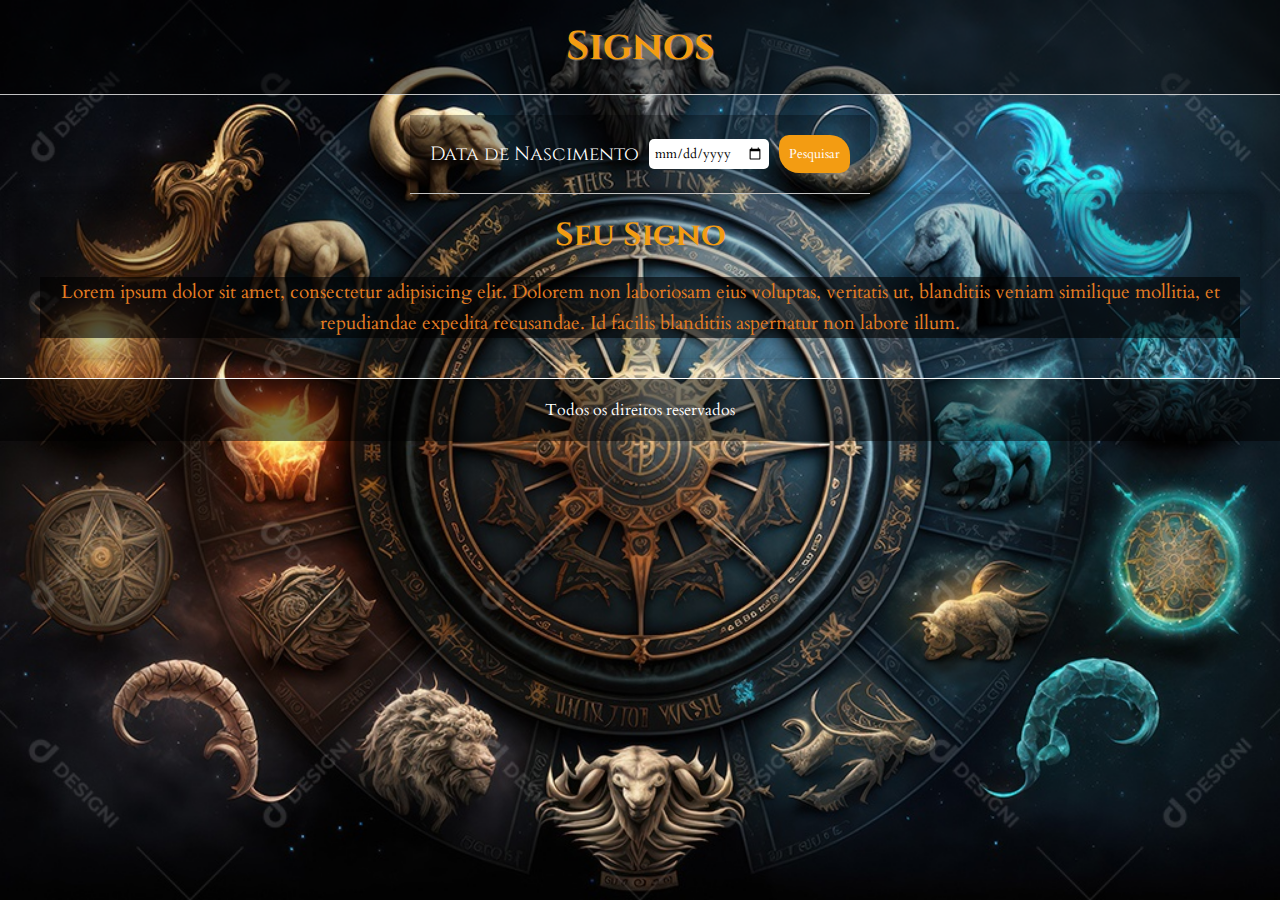
==== index.html @ ba72b8a9 "Initial commit" ====
<!DOCTYPE html>
<html lang="pt-br">
<head>
    <meta charset="UTF-8">
    <meta name="viewport" content="width=device-width, initial-scale=1.0">
    <title>Guia de Horóscopo </title>
    <link rel="stylesheet" href="style.css">
</head>
<body>
    <hearder class="cabeçalho">
        <h1>Signos</h1>
    </hearder>
    <main>
        <section class="btn-escolha">
            <label for="dataNascimento">Data de Nascimento</label>
            <input type="date" id="dataNascimento">
            <button onclick="calcularSigno()">Pesquisar</button>
        </section>

        <section class="resultado">
            <h2 class="seu-signo">Seu Signo</h2>
            <p class="descricao">Lorem ipsum dolor sit amet, consectetur adipisicing elit. Dolorem non laboriosam eius voluptas, veritatis ut, blanditiis veniam similique mollitia, et repudiandae expedita recusandae. Id facilis blanditiis aspernatur non labore illum.</p>
        </section>
    </main>
    <footer>
        <p>Todos os direitos reservados</p>
    </footer>
    <script src="app.js"></script>
</body>
</html>
---- style.css ----
@charset "UTF-8";
@import url('https://fonts.googleapis.com/css2?family=Cardo:ital,wght@0,400;0,700;1,400&family=Cinzel:wght@400..900&display=swap');
@import url('https://fonts.googleapis.com/css2?family=Cinzel:wght@400..900&display=swap');
*{
    padding: 0;
    margin: 0;
    font-family: "Cardo", "Cinzel", serif;
}

:root{
    --cor-titulo: #f39c12;
    --cor-transparente:rgba(255, 255, 255, 0.37);
    --cor-destaque:white;
    --cor-borda: #8f6909ab;
}

body{
    background-image: url(imagens/body-astros.jpg);
    color: white;
    width: 100%;
    height: 100%;
    
    display: block;
    background-size: cover;
    background-attachment: fixed;
    background-position: center center;
    background-repeat: no-repeat;
    
}

.cabeçalho{
    padding: 20px 0;
    background: rgba(0, 0, 0, 0.5);
    
    display: flex;
    align-items: center;
    justify-content: center;
    border-bottom:  1px solid #ffffffc0;
}

.cabeçalho > h1{
    font-family: 'Cinzel', serif;
    color: #f39c12;
    font-size: 2.5rem;
    text-shadow:1px 1px #fdfcf946;
}

main{
    padding: 20px;
    display: flex;
    flex-direction: column;
    align-items: center;

}

.btn-escolha{
    display: flex;
    align-items: center;
    justify-content: center;
    flex-direction: row;
    padding: 20px;
    background: rgba(0, 0, 0, 0.3);
    border-bottom:  1px solid #fff;
}


section.btn-escolha label{
    font-family: 'Cinzel', serif;
    margin-right: 10px;
    font-size: 1.2rem;
}

section.btn-escolha input[type="date"]{
    padding: 5px;
    border-radius: 5px;
    border: none;
}

section.btn-escolha button{
    padding: 10px;
    border-radius: 10px 20px;
    border: none;
    background-color: #f39c12;
    color: #fff;
    cursor: pointer;
    margin-left: 10px;
    
}

section.resultado{
    text-align: center;
    padding:20px;
    background: rgba(0, 0, 0, 0.2);
    border-radius: 10px;
    box-shadow: 0 0 15px rgba(0, 0, 0, 0.5);
}
section.resultado h2.seu-signo{
    font-family: 'Cinzel', serif;
    font-size: 2rem;
    margin-bottom: 20px;
    color: #f39c12;
}

section.resultado p.descricao{
    font-family: 'Cardo', serif;
    font-size: 1.2rem;
    line-height: 1.6;
    color: #e67e22;
    background: rgba(0, 0, 0, 0.6);
}

footer{
    text-align: center;
    padding: 20px;
    background: rgba(0, 0, 0, 0.5);
    color: #fff;
    border-top: 1px solid #fff;
}
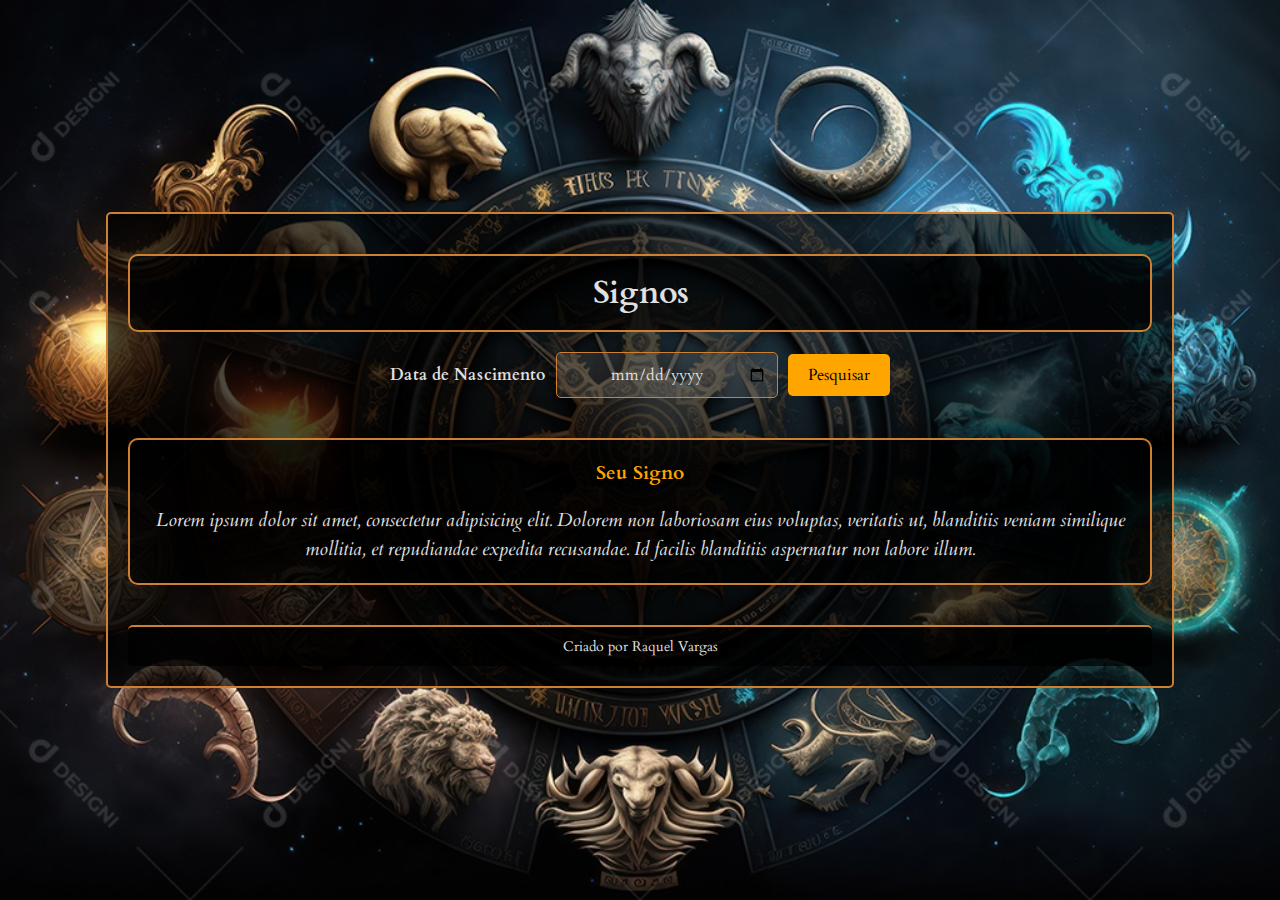
==== commit 2a4ff830: "ajustado o body e o container" ====
--- a/index.html
+++ b/index.html
@@ -7,24 +7,26 @@
     <link rel="stylesheet" href="style.css">
 </head>
 <body>
-    <hearder class="cabeçalho">
-        <h1>Signos</h1>
-    </hearder>
-    <main>
-        <section class="btn-escolha">
-            <label for="dataNascimento">Data de Nascimento</label>
-            <input type="date" id="dataNascimento">
-            <button onclick="calcularSigno()">Pesquisar</button>
-        </section>
-
-        <section class="resultado">
-            <h2 class="seu-signo">Seu Signo</h2>
-            <p class="descricao">Lorem ipsum dolor sit amet, consectetur adipisicing elit. Dolorem non laboriosam eius voluptas, veritatis ut, blanditiis veniam similique mollitia, et repudiandae expedita recusandae. Id facilis blanditiis aspernatur non labore illum.</p>
-        </section>
-    </main>
-    <footer>
-        <p>Todos os direitos reservados</p>
-    </footer>
-    <script src="app.js"></script>
+    <div class="container">
+        <hearder class="cabeçalho">
+            <h1>Signos</h1>
+        </hearder>
+        <main>
+            <section class="btn-escolha">
+                <label for="dataNascimento">Data de Nascimento</label>
+                <input type="date" id="dataNascimento">
+                <button onclick="calcularSigno()">Pesquisar</button>
+            </section>
+    
+            <section class="resultado">
+                <h2 class="seu-signo">Seu Signo</h2>
+                <p class="descricao">Lorem ipsum dolor sit amet, consectetur adipisicing elit. Dolorem non laboriosam eius voluptas, veritatis ut, blanditiis veniam similique mollitia, et repudiandae expedita recusandae. Id facilis blanditiis aspernatur non labore illum.</p>
+            </section>
+        </main>
+        <footer>
+            <p>Criado por Raquel Vargas</p>
+        </footer>
+        <script src="app.js"></script>
+    </div>
 </body>
 </html>--- a/style.css
+++ b/style.css
@@ -5,114 +5,116 @@
     padding: 0;
     margin: 0;
     font-family: "Cardo", "Cinzel", serif;
+
 }
 
-:root{
-    --cor-titulo: #f39c12;
-    --cor-transparente:rgba(255, 255, 255, 0.37);
-    --cor-destaque:white;
-    --cor-borda: #8f6909ab;
+body{   
+    background-image: url(imagens/body-astros.jpg);
+    background-size: cover;
+    color: #e0e0e0;   
+    height: 100vh;
+    
+    display: flex;
+    justify-content: center;
+    align-items: center;
+    background-position: center;
 }
 
-body{
-    background-image: url(imagens/body-astros.jpg);
-    color: white;
-    width: 100%;
-    height: 100%;
-    
-    display: block;
-    background-size: cover;
-    background-attachment: fixed;
-    background-position: center center;
-    background-repeat: no-repeat;
+.container {
+    max-width: 1200px;
+    margin: 0 auto;
+    padding: 20px;
+    text-align: center;
+    background-color: rgba(0, 0, 0, 0.7);
+    color:#e0e0e0;
+    border: 2px solid #cd7f32;
+    border-radius: 5px;
+    width: 80%;
+
     
 }
-
 .cabeçalho{
     padding: 20px 0;
-    background: rgba(0, 0, 0, 0.5);
-    
-    display: flex;
-    align-items: center;
-    justify-content: center;
-    border-bottom:  1px solid #ffffffc0;
 }
 
 .cabeçalho > h1{
-    font-family: 'Cinzel', serif;
-    color: #f39c12;
-    font-size: 2.5rem;
-    text-shadow:1px 1px #fdfcf946;
-}
-
-main{
-    padding: 20px;
-    display: flex;
-    flex-direction: column;
-    align-items: center;
-
+    margin: 20px 0;
+    padding: 15px;
+    background-color: rgba(0 ,0 , 0, 0.7);
+    border-radius: 10px;
+    border: 2px solid #cd7f32;
 }
 
 .btn-escolha{
     display: flex;
     align-items: center;
     justify-content: center;
-    flex-direction: row;
-    padding: 20px;
-    background: rgba(0, 0, 0, 0.3);
-    border-bottom:  1px solid #fff;
+    gap: 10px;
+    
 }
 
-
 section.btn-escolha label{
-    font-family: 'Cinzel', serif;
-    margin-right: 10px;
-    font-size: 1.2rem;
+    color: #e0e0e0;
+    font-weight: bold;
 }
 
 section.btn-escolha input[type="date"]{
-    padding: 5px;
+    padding: 10px;
     border-radius: 5px;
-    border: none;
+    border: 1px solid #cd7f32;
+    background-color: rgba(255, 255, 255, 0.1);
+    color: #e0e0e0;
+    font-size: 1rem;
+    text-align: center;
+    width: 200px;
+}
+
+input[type="date"]::placeholder{
+    color: #cccccc;
 }
 
 section.btn-escolha button{
-    padding: 10px;
-    border-radius: 10px 20px;
+    padding: 10px 20px;
+    border-radius: 5px;
     border: none;
-    background-color: #f39c12;
-    color: #fff;
+    background-color: #ffa500;
+    color: #000;
+    font-size: 1rem;
     cursor: pointer;
-    margin-left: 10px;
-    
+    transition: background-color 0.3s;
+}
+section.btn-escolha button:hover{
+    background-color: #e0a300;
 }
 
 section.resultado{
-    text-align: center;
+    margin: 40px 0;
     padding:20px;
-    background: rgba(0, 0, 0, 0.2);
+    background-color: rgba(0, 0, 0, 0.7);
     border-radius: 10px;
-    box-shadow: 0 0 15px rgba(0, 0, 0, 0.5);
+    border: 2px solid #cd7f32;
 }
 section.resultado h2.seu-signo{
-    font-family: 'Cinzel', serif;
-    font-size: 2rem;
+    font-size: 1.2rem;
     margin-bottom: 20px;
-    color: #f39c12;
+    color: #ffa500;
+    text-shadow: 2px 2px 4px #000000;
+
 }
 
 section.resultado p.descricao{
-    font-family: 'Cardo', serif;
     font-size: 1.2rem;
-    line-height: 1.6;
-    color: #e67e22;
-    background: rgba(0, 0, 0, 0.6);
+    line-height: 1.5;
+    color: #e0e0e0;
+    font-style: italic;
 }
 
 footer{
-    text-align: center;
-    padding: 20px;
-    background: rgba(0, 0, 0, 0.5);
-    color: #fff;
-    border-top: 1px solid #fff;
+    margin-top: 40px;
+    padding: 10px;
+    background-color: rgba(0, 0, 0, 0.7);
+    color:#e0e0e0;
+    border-top: 2px solid #cd7f32;
+    border-radius: 5px;
+    font-size: 0.9rem;
 }
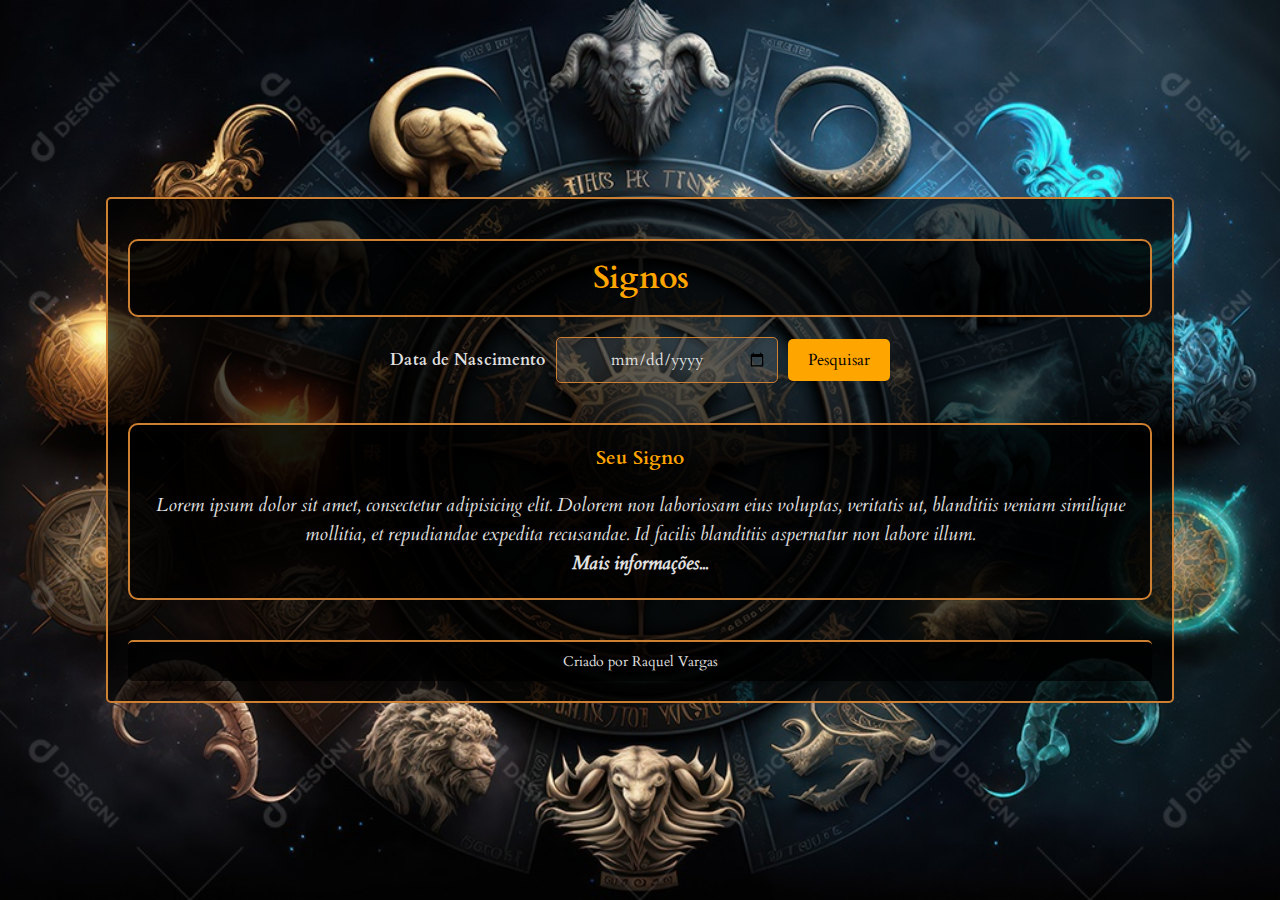
==== commit 4ad6691a: "colocando informações do wikipedia" ====
--- a/index.html
+++ b/index.html
@@ -20,7 +20,9 @@
     
             <section class="resultado">
                 <h2 class="seu-signo">Seu Signo</h2>
-                <p class="descricao">Lorem ipsum dolor sit amet, consectetur adipisicing elit. Dolorem non laboriosam eius voluptas, veritatis ut, blanditiis veniam similique mollitia, et repudiandae expedita recusandae. Id facilis blanditiis aspernatur non labore illum.</p>
+                <p class="descricao">Lorem ipsum dolor sit amet, consectetur adipisicing elit. Dolorem non laboriosam eius voluptas, veritatis ut, blanditiis veniam similique mollitia, et repudiandae expedita recusandae. Id facilis blanditiis aspernatur non labore illum.<br>
+                <a href="https://pt.wikipedia.org/wiki/Signo_astrol%C3%B3gico#:~:text=A%20ordem%20dos%20signos%20astrol%C3%B3gicos,passava%20em%20tempos%20de%20nomea%C3%A7%C3%A3o." target="_blank">Mais informações...</a>
+                </p>
             </section>
         </main>
         <footer>
--- a/style.css
+++ b/style.css
@@ -40,6 +40,7 @@
 .cabeçalho > h1{
     margin: 20px 0;
     padding: 15px;
+    color:#ffa500;
     background-color: rgba(0 ,0 , 0, 0.7);
     border-radius: 10px;
     border: 2px solid #cd7f32;
@@ -109,6 +110,12 @@
     font-style: italic;
 }
 
+section.resultado p.descricao a{
+    text-decoration: none;
+    color: #e0e0e0;
+    font-weight: bolder;
+}
+
 footer{
     margin-top: 40px;
     padding: 10px;
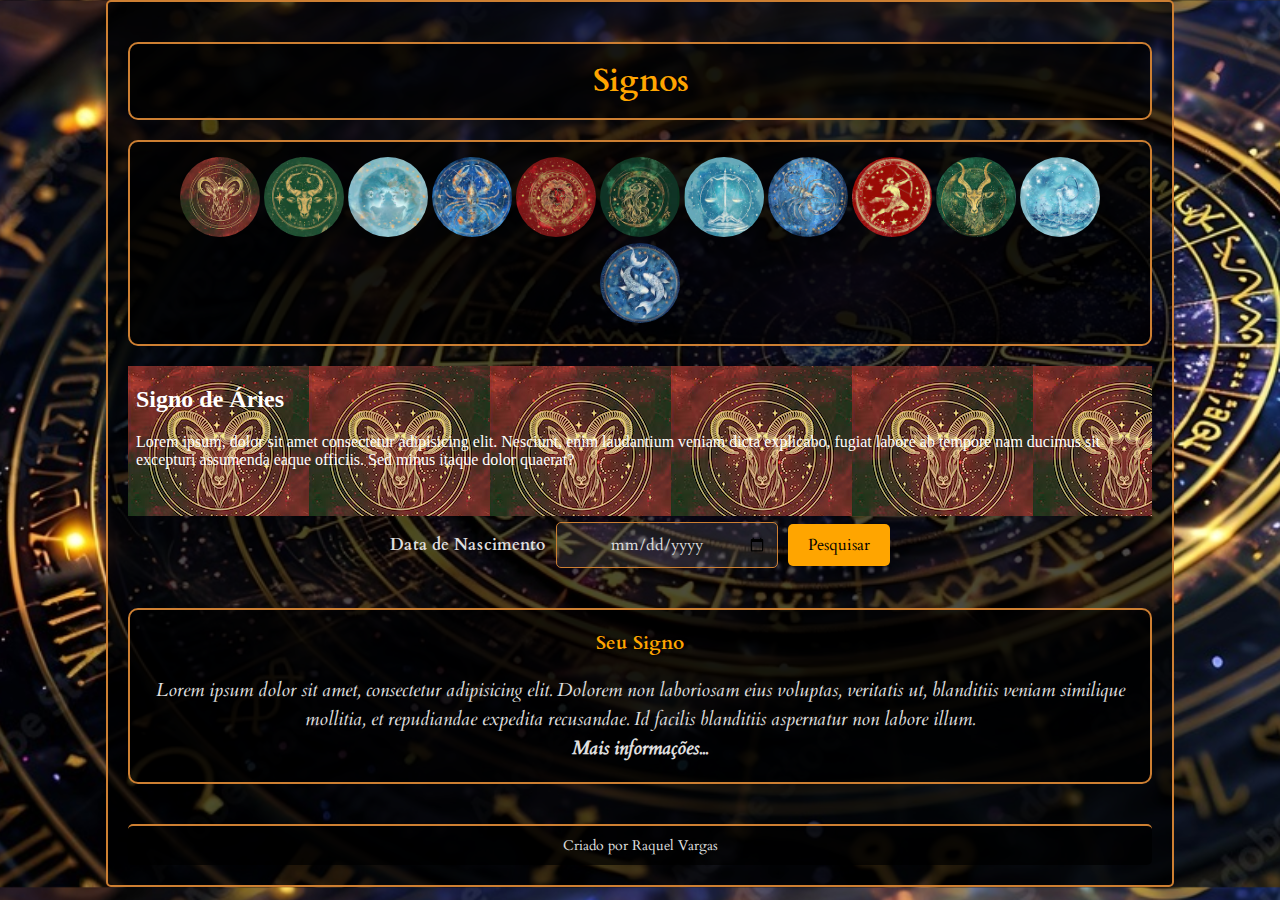
==== commit 4c762d6d: "colocando iframe" ====
--- a/index.html
+++ b/index.html
@@ -10,6 +10,23 @@
     <div class="container">
         <hearder class="cabeçalho">
             <h1>Signos</h1>
+            <section class="icones-signos">
+                <a href=""><img src="imagens/ari.png" alt="imagem de áries"></a>
+                <a href=""><img src="imagens/tou.png" alt="imagem de touro"></a>
+                <a href=""><img src="imagens/gem.png" alt="imagem de gêmeos"></a>
+                <a href=""><img src="imagens/can.png" alt="imahem de cancer"></a>
+                <a href=""><img src="imagens/lea.png" alt="imagem de leão"></a>
+                <a href=""><img src="imagens/vir.png" alt="imagem de virgem"></a>
+                <a href=""><img src="imagens/lib.png" alt="imagem de libra"></a>
+                <a href=""><img src="imagens/esc.png" alt="imagem de escorpião"></a>
+                <a href=""><img src="imagens/sag.png" alt="imagem de sagitário"></a>
+                <a href=""><img src="imagens/cap.png" alt="imagem de capricórnio"></a>
+                <a href=""><img src="imagens/aqu.png" alt="imagem de aquário"></a>
+                <a href=""><img src="imagens/pei.png" alt="imagem de peixes"></a>
+            </section>
+            <section class="icones-signos-iframe">
+                <iframe src="icones-signos.html" frameborder="0"></iframe>
+            </section>
         </hearder>
         <main>
             <section class="btn-escolha">
--- a/style.css
+++ b/style.css
@@ -9,10 +9,10 @@
 }
 
 body{   
-    background-image: url(imagens/body-astros.jpg);
+    background-image: url(imagens/AdobeStock_878869882_Preview.jpeg);
     background-size: cover;
     color: #e0e0e0;   
-    height: 100vh;
+    
     
     display: flex;
     justify-content: center;
@@ -44,6 +44,30 @@
     background-color: rgba(0 ,0 , 0, 0.7);
     border-radius: 10px;
     border: 2px solid #cd7f32;
+}
+/* Icones de cada signo */
+.icones-signos{
+    margin: 20px 0;
+    padding: 15px;
+    color:#ffa500;
+    background-color: rgba(0 ,0 , 0, 0.7);
+    border-radius: 10px;
+    border: 2px solid #cd7f32;
+}
+
+.icones-signos img{
+    width: 80px;
+    height: 80px;
+    border-radius: 50%;
+}
+
+.icones-signos-iframe{
+    
+}
+
+.icones-signos-iframe iframe{
+    width: 100%;
+    height: auto;
 }
 
 .btn-escolha{
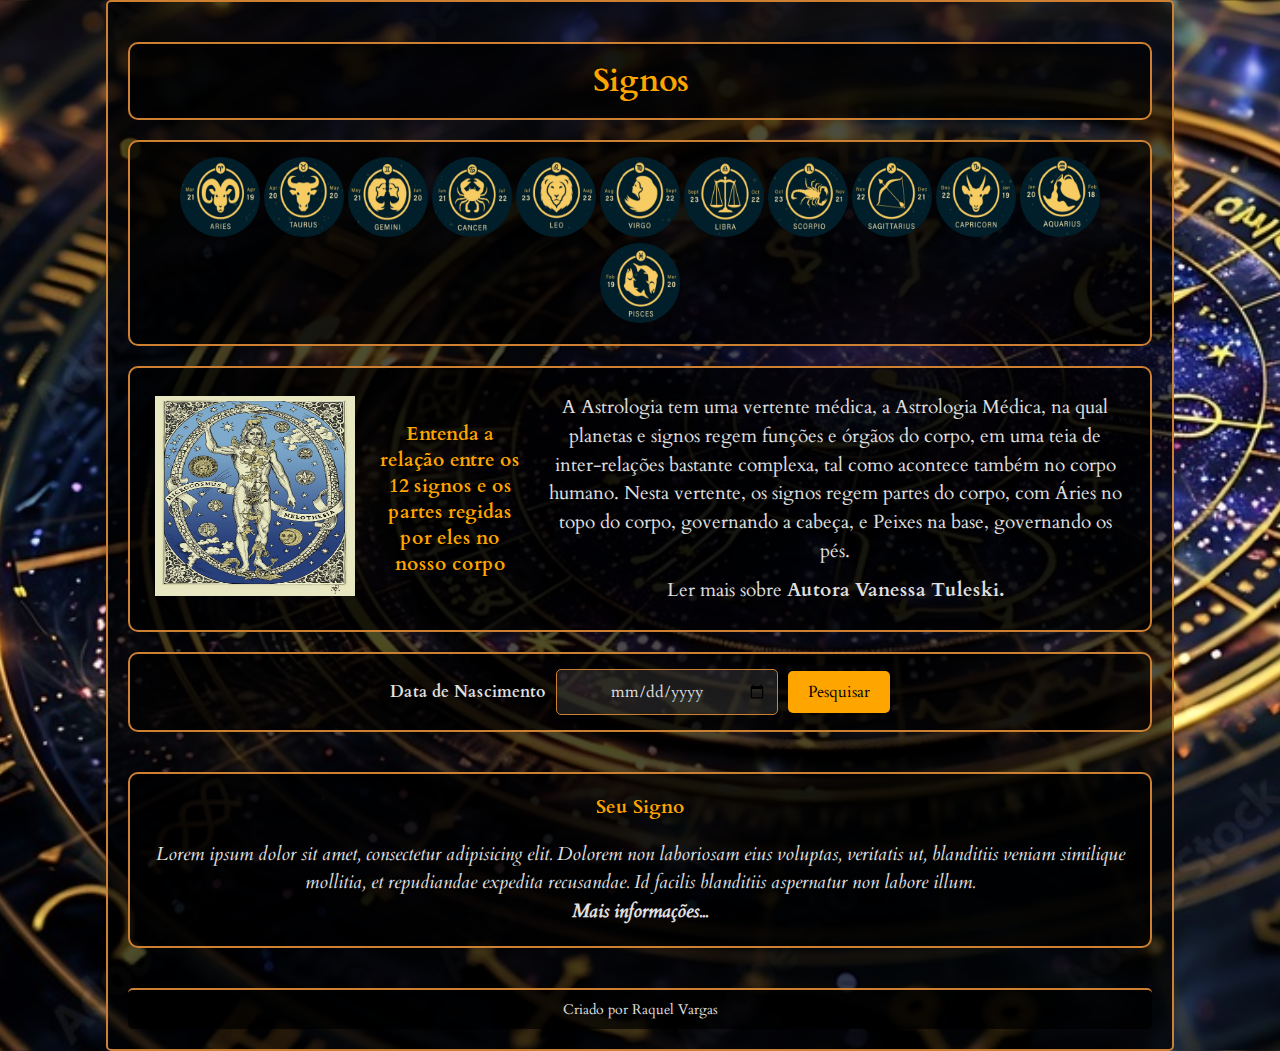
==== commit 1016110f: "feito o "frame"  signo-corpo" ====
--- a/index.html
+++ b/index.html
@@ -7,28 +7,34 @@
     <link rel="stylesheet" href="style.css">
 </head>
 <body>
-    <div class="container">
-        <hearder class="cabeçalho">
+    <div class="container"> <!-- Inicio do container -->
+        <hearder class="cabeçalho"> <!-- Inicio do cabeçalho -->
             <h1>Signos</h1>
             <section class="icones-signos">
-                <a href=""><img src="imagens/ari.png" alt="imagem de áries"></a>
-                <a href=""><img src="imagens/tou.png" alt="imagem de touro"></a>
-                <a href=""><img src="imagens/gem.png" alt="imagem de gêmeos"></a>
-                <a href=""><img src="imagens/can.png" alt="imahem de cancer"></a>
-                <a href=""><img src="imagens/lea.png" alt="imagem de leão"></a>
-                <a href=""><img src="imagens/vir.png" alt="imagem de virgem"></a>
-                <a href=""><img src="imagens/lib.png" alt="imagem de libra"></a>
-                <a href=""><img src="imagens/esc.png" alt="imagem de escorpião"></a>
-                <a href=""><img src="imagens/sag.png" alt="imagem de sagitário"></a>
-                <a href=""><img src="imagens/cap.png" alt="imagem de capricórnio"></a>
-                <a href=""><img src="imagens/aqu.png" alt="imagem de aquário"></a>
-                <a href=""><img src="imagens/pei.png" alt="imagem de peixes"></a>
+                <a href="#" onclick="mostrarSigno('aries')"><img src="imagens/ico-img-sig/ari.png" alt="imagem de áries"></a>
+                <a href="#" onclick="mostrarSigno('touro')"><img src="imagens/ico-img-sig/tou.png" alt="imagem de touro"></a>
+                <a href="#" onclick="mostrarSigno('gemeos')"><img src="imagens/ico-img-sig/gem.png" alt="imagem de gêmeos"></a>
+                <a href="#" onclick="mostrarSigno('cancer')"><img src="imagens/ico-img-sig/can.png" alt="imahem de cancer"></a>
+                <a href="#" onclick="mostrarSigno('leao')"><img src="imagens/ico-img-sig/lea.png" alt="imagem de leão"></a>
+                <a href="#" onclick="mostrarSigno('virgem')"><img src="imagens/ico-img-sig/vir.png" alt="imagem de virgem"></a>
+                <a href="#" onclick="mostrarSigno('libra')"><img src="imagens/ico-img-sig/lib.png" alt="imagem de libra"></a>
+                <a href="#" onclick="mostrarSigno('escorpiao')"><img src="imagens/ico-img-sig/esc.png" alt="imagem de escorpião"></a>
+                <a href="#" onclick="mostrarSigno('sagitario')"><img src="imagens/ico-img-sig/sag.png" alt="imagem de sagitário"></a>
+                <a href="#" onclick="mostrarSigno('capricornio')"><img src="imagens/ico-img-sig/cap.png" alt="imagem de capricórnio"></a>
+                <a href="#" onclick="mostrarSigno('aquario')"><img src="imagens/ico-img-sig/aqu.png" alt="imagem de aquário"></a>
+                <a href="#" onclick="mostrarSigno('peixes')"><img src="imagens/ico-img-sig/pei.png" alt="imagem de peixes"></a>
             </section>
-            <section class="icones-signos-iframe">
-                <iframe src="icones-signos.html" frameborder="0"></iframe>
-            </section>
-        </hearder>
+        </hearder> <!-- Fim do cabeçalho -->
         <main>
+            <section class="icones-signos-iframe"> <!-- Inicio da section onde esta a foto do corpo e os signos-->
+                <div class="signo-parte-corpo">
+                    <a href="https://i.pinimg.com/564x/0b/27/0c/0b270c9466e65d79dccf8e91a0315c06.jpg" target="_blank"><img src="imagens/signos-corpo.jpg" alt="signos-corpo"></a>
+                    <h2> Entenda a relação entre os 12 signos e os partes regidas por eles no nosso corpo </h2>
+                <div class="signo-texto">
+                    <p> A Astrologia tem uma vertente médica, a Astrologia Médica, na qual planetas e signos regem funções e órgãos do corpo, em uma teia de inter-relações bastante complexa, tal como acontece também no corpo humano. Nesta vertente, os signos regem partes do corpo, com Áries no topo do corpo, governando a cabeça, e Peixes na base, governando os pés.</p>
+                    <p>Ler mais sobre <a href="https://vanessatuleski.com.br/partes-do-corpo-regidas-por-signos/">Autora Vanessa Tuleski.</a></p>
+                </div>
+            </section> <!-- Fim da section onde esta a foto do corpo e os signos -->
             <section class="btn-escolha">
                 <label for="dataNascimento">Data de Nascimento</label>
                 <input type="date" id="dataNascimento">
@@ -42,10 +48,10 @@
                 </p>
             </section>
         </main>
-        <footer>
+        <footer> <!-- Inicio do footer -->
             <p>Criado por Raquel Vargas</p>
-        </footer>
+        </footer> <!-- Fim do footer -->
         <script src="app.js"></script>
-    </div>
+    </div><!-- Fim do container -->
 </body>
 </html>--- a/style.css
+++ b/style.css
@@ -5,21 +5,17 @@
     padding: 0;
     margin: 0;
     font-family: "Cardo", "Cinzel", serif;
-
 }
 
 body{   
     background-image: url(imagens/AdobeStock_878869882_Preview.jpeg);
     background-size: cover;
     color: #e0e0e0;   
-    
-    
     display: flex;
     justify-content: center;
     align-items: center;
     background-position: center;
 }
-
 .container {
     max-width: 1200px;
     margin: 0 auto;
@@ -29,9 +25,7 @@
     color:#e0e0e0;
     border: 2px solid #cd7f32;
     border-radius: 5px;
-    width: 80%;
-
-    
+    width: 80%;    
 }
 .cabeçalho{
     padding: 20px 0;
@@ -45,7 +39,7 @@
     border-radius: 10px;
     border: 2px solid #cd7f32;
 }
-/* Icones de cada signo */
+/* inicio Icones de cada signo */
 .icones-signos{
     margin: 20px 0;
     padding: 15px;
@@ -54,28 +48,60 @@
     border-radius: 10px;
     border: 2px solid #cd7f32;
 }
-
 .icones-signos img{
     width: 80px;
     height: 80px;
     border-radius: 50%;
+} /* fim Icones de cada signo */
+
+ /* Inicio da section onde esta a foto do corpo e os signos */
+.signo-parte-corpo{
+    background-color: blue;
+    display: flex;
+    flex-direction: row;
+    flex-wrap: nowrap;
+    align-items: center;
+    margin: 20px 0;
+    padding: 15px;
+    color:#ffa500;
+    background-color: rgba(0 ,0 , 0, 0.7);
+    border-radius: 10px;
+    border: 2px solid #cd7f32;
 }
-
-.icones-signos-iframe{
-    
+.icones-signos-iframe img{
+    width: 200px;
+    height: 200px;
+    margin: 10px;    
 }
-
-.icones-signos-iframe iframe{
-    width: 100%;
-    height: auto;
+.icones-signos-iframe h2{
+    font-size: 1.2rem;
+    margin: 10px;
+    color: #ffa500;
+    text-shadow: 2px 2px 4px #000000;
 }
+.icones-signos-iframe p{
+    font-size: 1.2rem;
+    line-height: 1.5;
+    color: #e0e0e0;
+    margin: 10px;
+}
+.icones-signos-iframe p > a{
+    text-decoration: none;
+    color: #e0e0e0;
+    font-weight: bolder;
+} /* fim da section onde esta a foto do corpo e os signos*/
 
 .btn-escolha{
     display: flex;
     align-items: center;
     justify-content: center;
     gap: 10px;
-    
+    margin: 20px 0;
+    padding: 15px;
+    color:#ffa500;
+    background-color: rgba(0 ,0 , 0, 0.7);
+    border-radius: 10px;
+    border: 2px solid #cd7f32;
 }
 
 section.btn-escolha label{
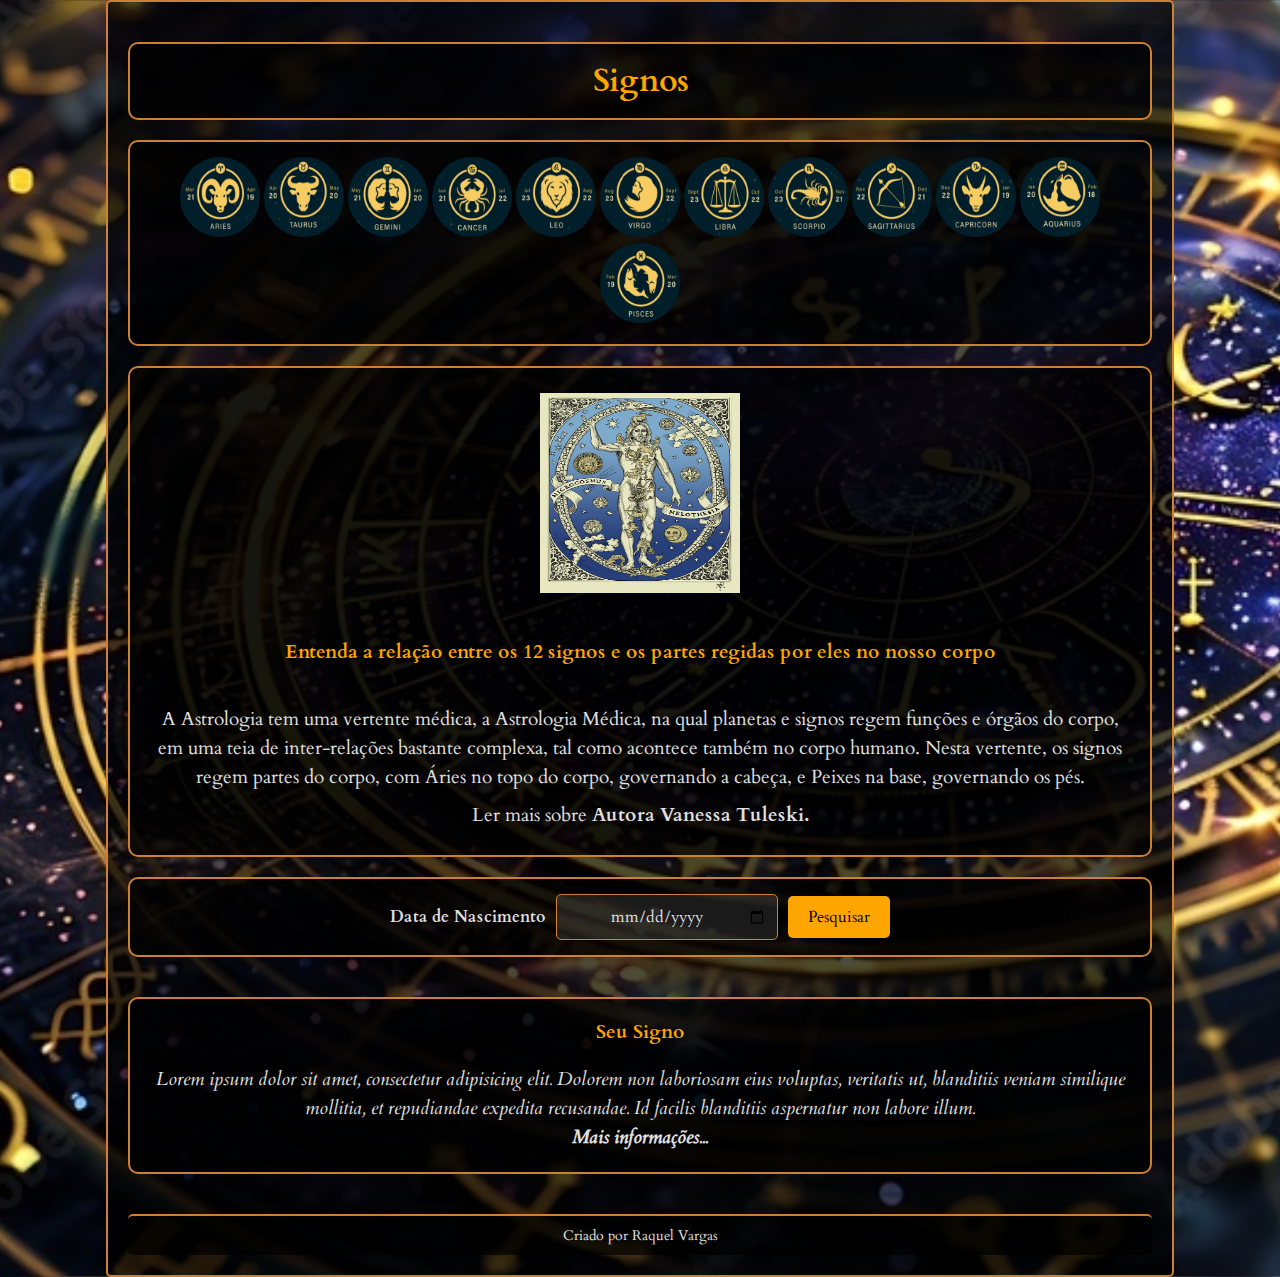
==== commit 69a599d6: "favicon adicionado" ====
--- a/index.html
+++ b/index.html
@@ -4,6 +4,7 @@
     <meta charset="UTF-8">
     <meta name="viewport" content="width=device-width, initial-scale=1.0">
     <title>Guia de Horóscopo </title>
+    <link rel="shortcut icon" href="imagens/favicon.ico" type="image/x-icon">
     <link rel="stylesheet" href="style.css">
 </head>
 <body>
--- a/style.css
+++ b/style.css
@@ -1,6 +1,85 @@
 @charset "UTF-8";
 @import url('https://fonts.googleapis.com/css2?family=Cardo:ital,wght@0,400;0,700;1,400&family=Cinzel:wght@400..900&display=swap');
 @import url('https://fonts.googleapis.com/css2?family=Cinzel:wght@400..900&display=swap');
+
+/* Media Query para telas menores que 768px */
+@media (max-width: 768px) {
+    .container {
+        width: 95%;
+    }
+
+    .icones-signos img {
+        width: 60px;
+        height: 60px;
+    }
+    .signo-parte-corpo {
+        flex-direction: column; 
+        align-items: center; 
+    }
+
+    .signo-parte-corpo {
+        flex-direction: column; 
+        align-items: center; 
+    }
+
+    .signo-parte-corpo p {
+        text-align: center;
+        font-size: 1rem;
+    }
+
+    .btn-escolha {
+        flex-direction: column;
+        gap: 5px;
+    }
+
+    section.resultado h2.seu-signo, 
+    section.resultado p.descricao {
+        font-size: 1rem;
+    }
+}
+
+/* Media Query para telas menores que 480px */
+@media (max-width: 480px) {
+    .cabeçalho > h1 {
+        font-size: 1.5rem;
+    }
+
+    .icones-signos img {
+        width: 50px;
+        height: 50px;
+    }
+
+    .icones-signos-iframe img {
+        width: 120px;
+        height: 120px;
+    }
+
+    .signo-parte-corpo img {
+        width: 100%; 
+        height: auto;
+    }
+
+    .signo-parte-corpo p {
+        font-size: 0.9rem; 
+    }
+    .btn-escolha button {
+        padding: 8px 15px;
+        font-size: 0.9rem;
+    }
+
+    section.resultado h2.seu-signo {
+        font-size: 1rem;
+    }
+
+    section.resultado p.descricao {
+        font-size: 0.9rem;
+    }
+
+    footer {
+        font-size: 0.8rem;
+    }
+}
+/*Media Query para telas max-width 1200 - Desktop */
 *{
     padding: 0;
     margin: 0;
@@ -56,17 +135,17 @@
 
  /* Inicio da section onde esta a foto do corpo e os signos */
 .signo-parte-corpo{
-    background-color: blue;
     display: flex;
-    flex-direction: row;
+    flex-direction: column;
+    margin: 20px 0;
+    padding: 15px;
+    color: #ffa500;
+    background-color: rgba(0, 0, 0, 0.7);
+    border-radius: 10px;
+    border: 2px solid #cd7f32;
+    gap: 20px;
     flex-wrap: nowrap;
     align-items: center;
-    margin: 20px 0;
-    padding: 15px;
-    color:#ffa500;
-    background-color: rgba(0 ,0 , 0, 0.7);
-    border-radius: 10px;
-    border: 2px solid #cd7f32;
 }
 .icones-signos-iframe img{
     width: 200px;
